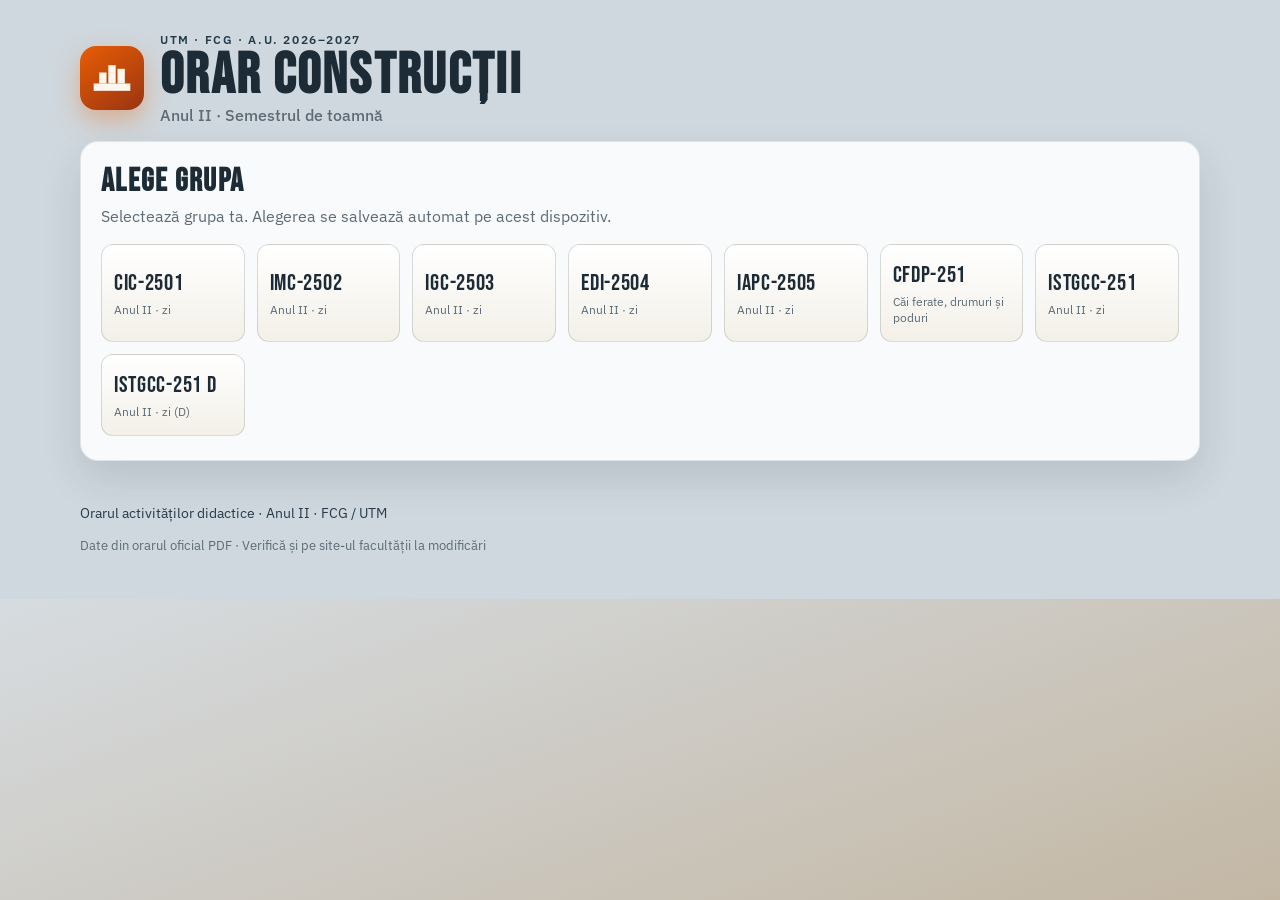
==== index.html @ 2a49393d "Orar1" ====
<!DOCTYPE html>
<html lang="ro">
<head>
  <meta charset="UTF-8" />
  <meta name="viewport" content="width=device-width, initial-scale=1" />
  <meta name="description" content="Orar Anul II — Facultatea de Construcții și Geodezie, UTM. a.u. 2026-2027." />
  <title>Orar Construcții — Anul II</title>
  <link rel="preconnect" href="https://fonts.googleapis.com" />
  <link rel="preconnect" href="https://fonts.gstatic.com" crossorigin />
  <link href="https://fonts.googleapis.com/css2?family=Bebas+Neue&family=IBM+Plex+Sans:wght@400;500;600;700&display=swap" rel="stylesheet" />
  <link rel="stylesheet" href="styles.css" />
  <link rel="icon" href="data:image/svg+xml,%3Csvg xmlns='http://www.w3.org/2000/svg' viewBox='0 0 64 64'%3E%3Crect fill='%23e85d04' width='64' height='64' rx='8'/%3E%3Cpath fill='%23fff7ed' d='M12 44h40v6H12zm8-22h8v22h-8zm12-10h8v32h-8zm12 6h8v26h-8z'/%3E%3C/svg%3E" />
</head>
<body>
  <div class="blueprint-bg" aria-hidden="true"></div>

  <header class="site-header">
    <div class="brand">
      <div class="brand-mark" aria-hidden="true">
        <svg viewBox="0 0 48 48" width="44" height="44">
          <rect x="4" y="30" width="40" height="8" fill="currentColor"/>
          <rect x="10" y="18" width="8" height="12" fill="currentColor"/>
          <rect x="20" y="10" width="8" height="20" fill="currentColor"/>
          <rect x="30" y="14" width="8" height="16" fill="currentColor"/>
        </svg>
      </div>
      <div>
        <p class="eyebrow">UTM · FCG · a.u. 2026–2027</p>
        <h1>Orar Construcții</h1>
        <p class="sub">Anul II · Semestrul de toamnă</p>
      </div>
    </div>
  </header>

  <main>
    <section id="picker" class="panel picker">
      <h2>Alege grupa</h2>
      <p class="hint">Selectează grupa ta. Alegerea se salvează automat pe acest dispozitiv.</p>
      <div id="group-grid" class="group-grid" role="list"></div>
    </section>

    <section id="timetable" class="panel timetable hidden" hidden>
      <div class="toolbar">
        <div class="toolbar-left">
          <button type="button" id="btn-change" class="btn ghost">Schimbă grupa</button>
          <div>
            <p class="label">Grupa ta</p>
            <h2 id="active-group">—</h2>
          </div>
        </div>
        <div class="week-side">
          <p id="current-week-label" class="week-status" aria-live="polite"></p>
          <div class="week-toggle" role="group" aria-label="Tipul săptămânii">
            <button type="button" class="week-btn" data-week="auto">Curentă</button>
            <button type="button" class="week-btn" data-week="impara">Impară</button>
            <button type="button" class="week-btn" data-week="para">Pară</button>
            <button type="button" class="week-btn" data-week="all">Toate</button>
          </div>
        </div>
      </div>

      <div id="week-board" class="week-board"></div>
    </section>
  </main>

  <footer class="site-footer">
    <p>Orarul activităților didactice · Anul II · FCG / UTM</p>
    <p class="muted">Date din orarul oficial PDF · Verifică și pe site-ul facultății la modificări</p>
  </footer>

  <script src="data.js"></script>
  <script src="app.js"></script>
</body>
</html>
---- styles.css ----
:root {
  --steel: #1c2b36;
  --steel-2: #243b4a;
  --concrete: #d6d2c4;
  --paper: #eef2f4;
  --ink: #14212b;
  --muted: #5c6b76;
  --safety: #e85d04;
  --safety-dark: #c44d03;
  --caution: #f4b860;
  --line: rgba(28, 43, 54, 0.12);
  --card: rgba(255, 255, 255, 0.86);
  --shadow: 0 18px 40px rgba(20, 33, 43, 0.12);
  --radius: 14px;
  --font-display: "Bebas Neue", Impact, sans-serif;
  --font-body: "IBM Plex Sans", "Segoe UI", sans-serif;
}

* { box-sizing: border-box; }

html, body {
  margin: 0;
  min-height: 100%;
  font-family: var(--font-body);
  color: var(--ink);
  background: #cfd8de;
}

.blueprint-bg {
  position: fixed;
  inset: 0;
  z-index: -1;
  background:
    linear-gradient(160deg, #b7c5ce 0%, #d7dde2 42%, #c3b7a4 100%),
    repeating-linear-gradient(0deg, transparent, transparent 23px, rgba(36, 59, 74, 0.06) 24px),
    repeating-linear-gradient(90deg, transparent, transparent 23px, rgba(36, 59, 74, 0.06) 24px);
}

.blueprint-bg::after {
  content: "";
  position: absolute;
  inset: 0;
  background:
    radial-gradient(circle at 12% 18%, rgba(232, 93, 4, 0.14), transparent 32%),
    radial-gradient(circle at 88% 8%, rgba(244, 184, 96, 0.18), transparent 28%);
  pointer-events: none;
}

.site-header,
main,
.site-footer {
  width: min(1120px, calc(100% - 2rem));
  margin-inline: auto;
}

.site-header {
  padding: 2rem 0 1rem;
}

.brand {
  display: flex;
  gap: 1rem;
  align-items: center;
  animation: rise 0.7s ease both;
}

.brand-mark {
  width: 64px;
  height: 64px;
  border-radius: 16px;
  display: grid;
  place-items: center;
  color: #fff7ed;
  background: linear-gradient(145deg, var(--safety), #9a3412);
  box-shadow: 0 10px 24px rgba(232, 93, 4, 0.35);
}

.eyebrow {
  margin: 0;
  text-transform: uppercase;
  letter-spacing: 0.14em;
  font-size: 0.72rem;
  font-weight: 600;
  color: var(--steel-2);
}

.brand h1 {
  margin: 0.1rem 0;
  font-family: var(--font-display);
  font-size: clamp(2.4rem, 6vw, 3.6rem);
  letter-spacing: 0.04em;
  line-height: 0.95;
  color: var(--steel);
}

.sub {
  margin: 0;
  color: var(--muted);
  font-weight: 500;
}

.panel {
  background: var(--card);
  border: 1px solid rgba(28, 43, 54, 0.1);
  border-radius: calc(var(--radius) + 4px);
  box-shadow: var(--shadow);
  backdrop-filter: blur(8px);
  padding: 1.25rem 1.25rem 1.5rem;
  margin-bottom: 1.25rem;
  animation: rise 0.75s ease both;
}

.picker h2,
.toolbar h2 {
  margin: 0;
  font-family: var(--font-display);
  font-size: 2rem;
  letter-spacing: 0.04em;
  color: var(--steel);
}

.hint {
  margin: 0.35rem 0 1.1rem;
  color: var(--muted);
}

.group-grid {
  display: grid;
  grid-template-columns: repeat(auto-fill, minmax(140px, 1fr));
  gap: 0.75rem;
}

.group-card {
  appearance: none;
  border: 1.5px solid rgba(28, 43, 54, 0.16);
  background: linear-gradient(180deg, #fff, #f3f0e8);
  border-radius: 12px;
  padding: 1rem 0.75rem;
  cursor: pointer;
  text-align: left;
  transition: transform 0.18s ease, border-color 0.18s ease, box-shadow 0.18s ease;
  font: inherit;
  color: inherit;
}

.group-card:hover,
.group-card:focus-visible {
  transform: translateY(-3px);
  border-color: var(--safety);
  box-shadow: 0 12px 24px rgba(232, 93, 4, 0.18);
  outline: none;
}

.group-card .code {
  display: block;
  font-family: var(--font-display);
  font-size: 1.45rem;
  letter-spacing: 0.03em;
  color: var(--steel);
}

.group-card .meta {
  display: block;
  margin-top: 0.25rem;
  font-size: 0.78rem;
  color: var(--muted);
}

.toolbar {
  display: flex;
  flex-wrap: wrap;
  gap: 1rem;
  justify-content: space-between;
  align-items: end;
  margin-bottom: 1.1rem;
  padding-bottom: 1rem;
  border-bottom: 2px solid var(--line);
}

.toolbar-left {
  display: flex;
  gap: 0.9rem;
  align-items: center;
}

.label {
  margin: 0;
  font-size: 0.72rem;
  text-transform: uppercase;
  letter-spacing: 0.12em;
  color: var(--muted);
  font-weight: 600;
}

.btn {
  border: 0;
  border-radius: 999px;
  padding: 0.65rem 1rem;
  font: inherit;
  font-weight: 600;
  cursor: pointer;
}

.btn.ghost {
  background: transparent;
  border: 1.5px solid rgba(28, 43, 54, 0.2);
  color: var(--steel);
}

.btn.ghost:hover {
  border-color: var(--safety);
  color: var(--safety-dark);
}

.week-side {
  display: grid;
  gap: 0.45rem;
  justify-items: end;
}

.week-status {
  margin: 0;
  font-size: 0.88rem;
  color: var(--muted);
}

.week-status strong {
  color: var(--safety-dark);
  font-weight: 700;
}

.week-toggle {
  display: inline-flex;
  padding: 4px;
  gap: 4px;
  background: rgba(28, 43, 54, 0.06);
  border-radius: 999px;
}

.day-col.today {
  box-shadow: 0 0 0 2px var(--safety);
}

.day-col.today .day-head {
  background: linear-gradient(90deg, var(--safety-dark), var(--safety));
}

.week-btn {
  border: 0;
  background: transparent;
  color: var(--muted);
  font: inherit;
  font-weight: 600;
  padding: 0.55rem 0.9rem;
  border-radius: 999px;
  cursor: pointer;
}

.week-btn.active {
  background: var(--steel);
  color: #fff7ed;
}

.week-board {
  display: grid;
  gap: 1rem;
}

.day-col {
  border: 1px solid rgba(28, 43, 54, 0.1);
  border-radius: 12px;
  overflow: hidden;
  background: rgba(255, 255, 255, 0.65);
  animation: rise 0.55s ease both;
}

.day-col:nth-child(2) { animation-delay: 0.05s; }
.day-col:nth-child(3) { animation-delay: 0.1s; }
.day-col:nth-child(4) { animation-delay: 0.15s; }
.day-col:nth-child(5) { animation-delay: 0.2s; }

.day-head {
  margin: 0;
  padding: 0.7rem 0.9rem;
  background: linear-gradient(90deg, var(--steel), var(--steel-2));
  color: #f8fafc;
  font-family: var(--font-display);
  letter-spacing: 0.06em;
  font-size: 1.35rem;
}

.day-body {
  padding: 0.75rem;
  display: grid;
  gap: 0.65rem;
}

.empty-day {
  margin: 0;
  padding: 0.9rem;
  color: var(--muted);
  font-size: 0.92rem;
}

.lesson {
  border-left: 4px solid var(--safety);
  background: linear-gradient(180deg, #fffdf8, #f7f3ea);
  border-radius: 10px;
  padding: 0.75rem 0.8rem;
  box-shadow: inset 0 0 0 1px rgba(28, 43, 54, 0.06);
}

.lesson.curs { border-left-color: #0f766e; }
.lesson.sem { border-left-color: var(--safety); }
.lesson.lab { border-left-color: #1d4ed8; }

.lesson-top {
  display: flex;
  flex-wrap: wrap;
  gap: 0.4rem 0.6rem;
  align-items: center;
  margin-bottom: 0.35rem;
}

.time {
  font-weight: 700;
  color: var(--steel);
  font-size: 0.92rem;
}

.badge {
  display: inline-flex;
  align-items: center;
  padding: 0.15rem 0.5rem;
  border-radius: 999px;
  font-size: 0.7rem;
  font-weight: 700;
  letter-spacing: 0.04em;
  text-transform: uppercase;
  background: rgba(28, 43, 54, 0.08);
  color: var(--steel);
}

.badge.type-curs { background: rgba(15, 118, 110, 0.12); color: #0f766e; }
.badge.type-sem { background: rgba(232, 93, 4, 0.14); color: #9a3412; }
.badge.type-lab { background: rgba(29, 78, 216, 0.12); color: #1d4ed8; }
.badge.week-impara { background: rgba(244, 184, 96, 0.35); }
.badge.week-para { background: rgba(100, 116, 139, 0.18); }

.subject {
  margin: 0;
  font-size: 0.98rem;
  font-weight: 650;
  line-height: 1.35;
}

.meta-row {
  margin: 0.35rem 0 0;
  display: flex;
  flex-wrap: wrap;
  gap: 0.35rem 0.85rem;
  color: var(--muted);
  font-size: 0.86rem;
}

.meta-row strong {
  color: var(--ink);
  font-weight: 600;
}

.hidden { display: none !important; }

.site-footer {
  padding: 0.5rem 0 2rem;
  color: var(--steel-2);
  font-size: 0.9rem;
}

.site-footer .muted {
  color: var(--muted);
  font-size: 0.8rem;
}

@keyframes rise {
  from { opacity: 0; transform: translateY(12px); }
  to { opacity: 1; transform: translateY(0); }
}

@media (min-width: 900px) {
  .week-board {
    grid-template-columns: repeat(5, 1fr);
    align-items: start;
  }

  .day-col {
    min-height: 100%;
  }
}

@media (max-width: 640px) {
  .site-header, main, .site-footer {
    width: min(1120px, calc(100% - 1.2rem));
  }

  .toolbar-left {
    width: 100%;
  }

  .week-side {
    width: 100%;
    justify-items: stretch;
  }

  .week-toggle {
    width: 100%;
  }

  .week-btn {
    flex: 1;
    text-align: center;
  }
}
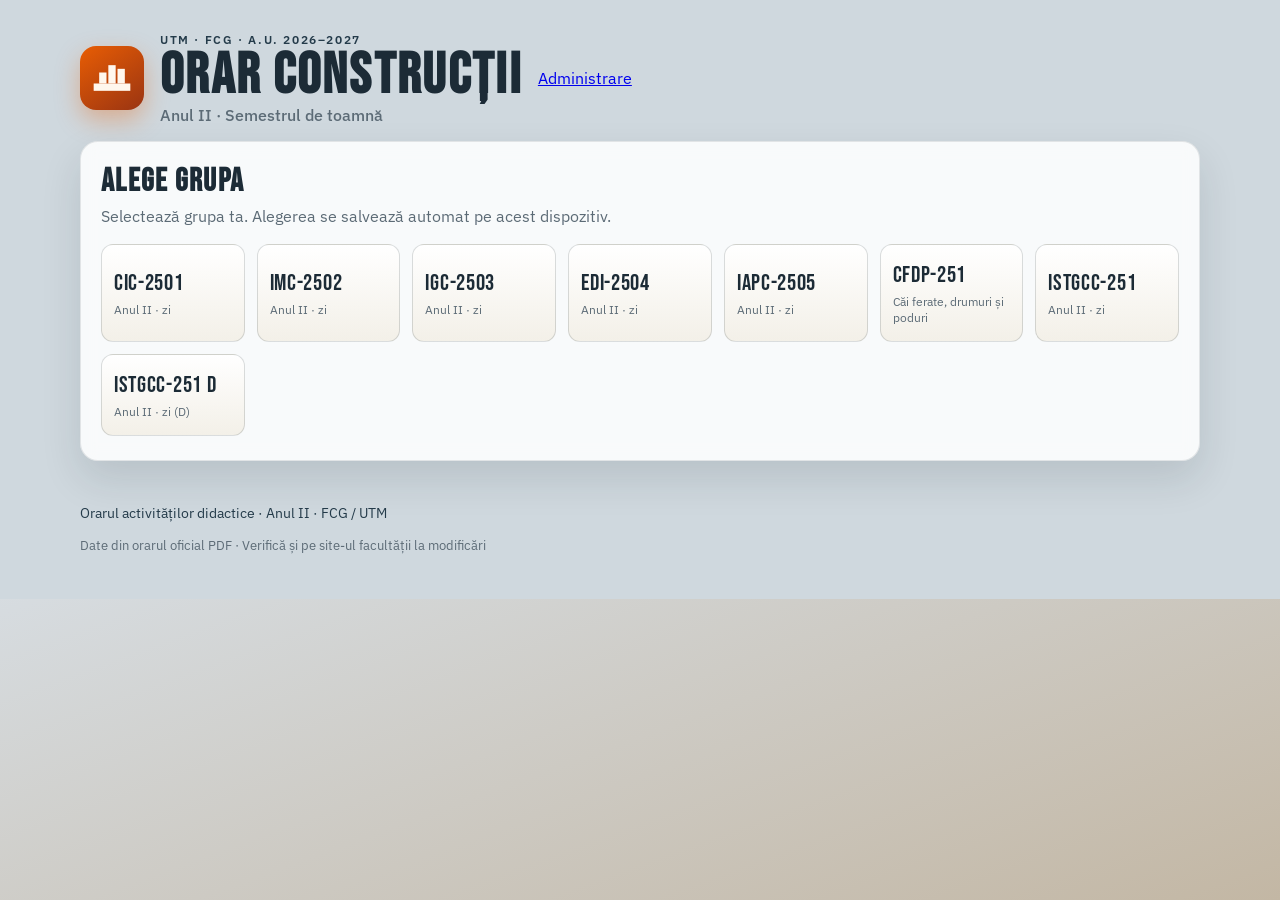
==== commit 1273fa43: "Add year 2 admin page with login." ====
--- a/index.html
+++ b/index.html
@@ -25,14 +25,21 @@
         </svg>
       </div>
       <div>
-        <p class="eyebrow">UTM · FCG · a.u. 2026–2027</p>
+        <p class="eyebrow" id="eyebrow">UTM · FCG · a.u. 2026–2027</p>
         <h1>Orar Construcții</h1>
-        <p class="sub">Anul II · Semestrul de toamnă</p>
+        <p class="sub" id="subtitle">Anul II · Semestrul de toamnă</p>
       </div>
+      <a id="admin-link" class="admin-link" href="admin.html">Administrare</a>
     </div>
   </header>
 
   <main>
+    <section id="program-picker" class="panel picker hidden" hidden>
+      <h2>Alege orarul</h2>
+      <p class="hint">Facultate, an și semestru. Alegerea se salvează pe acest dispozitiv.</p>
+      <div id="program-grid" class="group-grid" role="list"></div>
+    </section>
+
     <section id="picker" class="panel picker">
       <h2>Alege grupa</h2>
       <p class="hint">Selectează grupa ta. Alegerea se salvează automat pe acest dispozitiv.</p>
@@ -43,6 +50,7 @@
       <div class="toolbar">
         <div class="toolbar-left">
           <button type="button" id="btn-change" class="btn ghost">Schimbă grupa</button>
+          <button type="button" id="btn-program" class="btn ghost hidden">Schimbă orarul</button>
           <div>
             <p class="label">Grupa ta</p>
             <h2 id="active-group">—</h2>
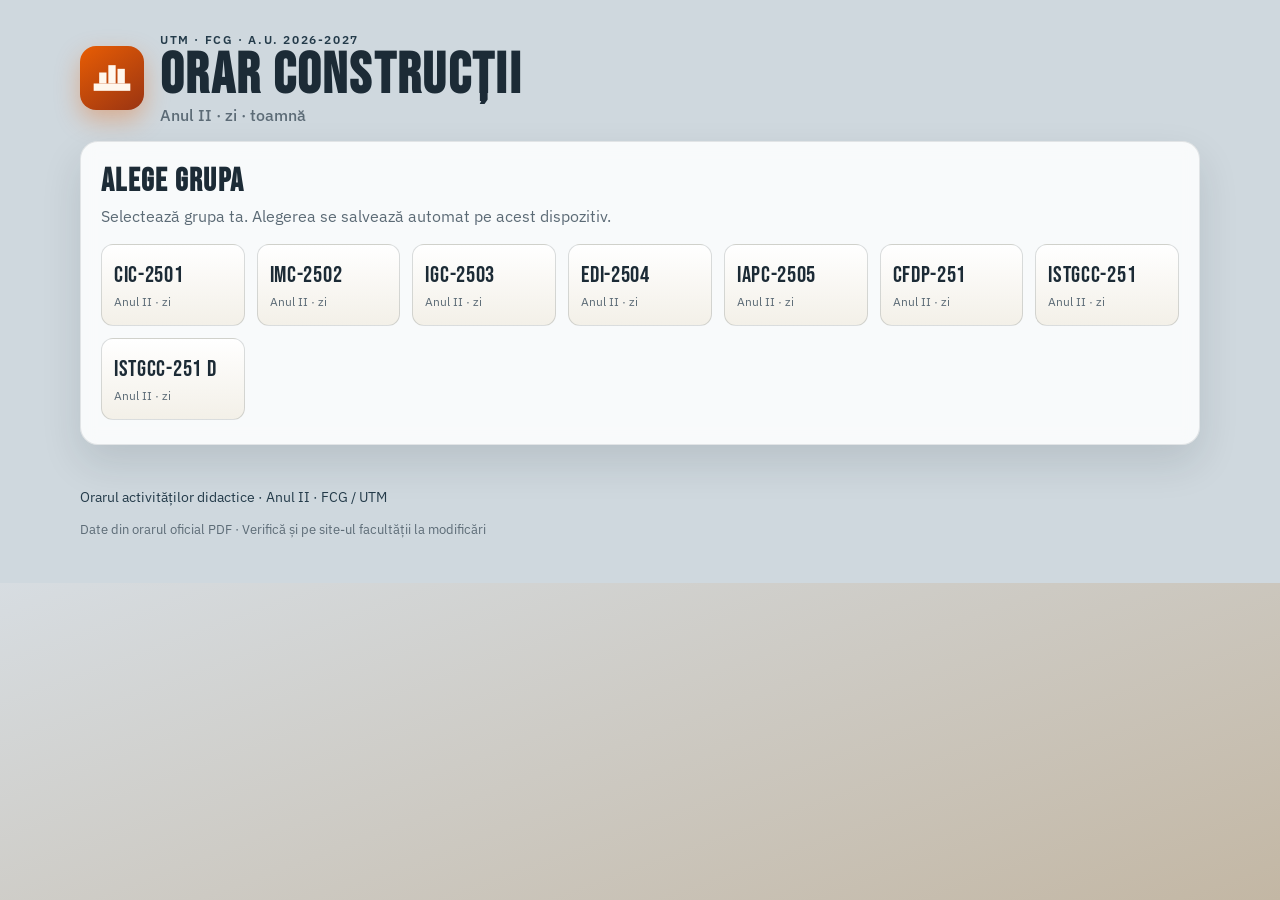
==== commit 866eda04: "Hide admin link on the student page." ====
--- a/index.html
+++ b/index.html
@@ -29,7 +29,6 @@
         <h1>Orar Construcții</h1>
         <p class="sub" id="subtitle">Anul II · Semestrul de toamnă</p>
       </div>
-      <a id="admin-link" class="admin-link" href="admin.html">Administrare</a>
     </div>
   </header>
 
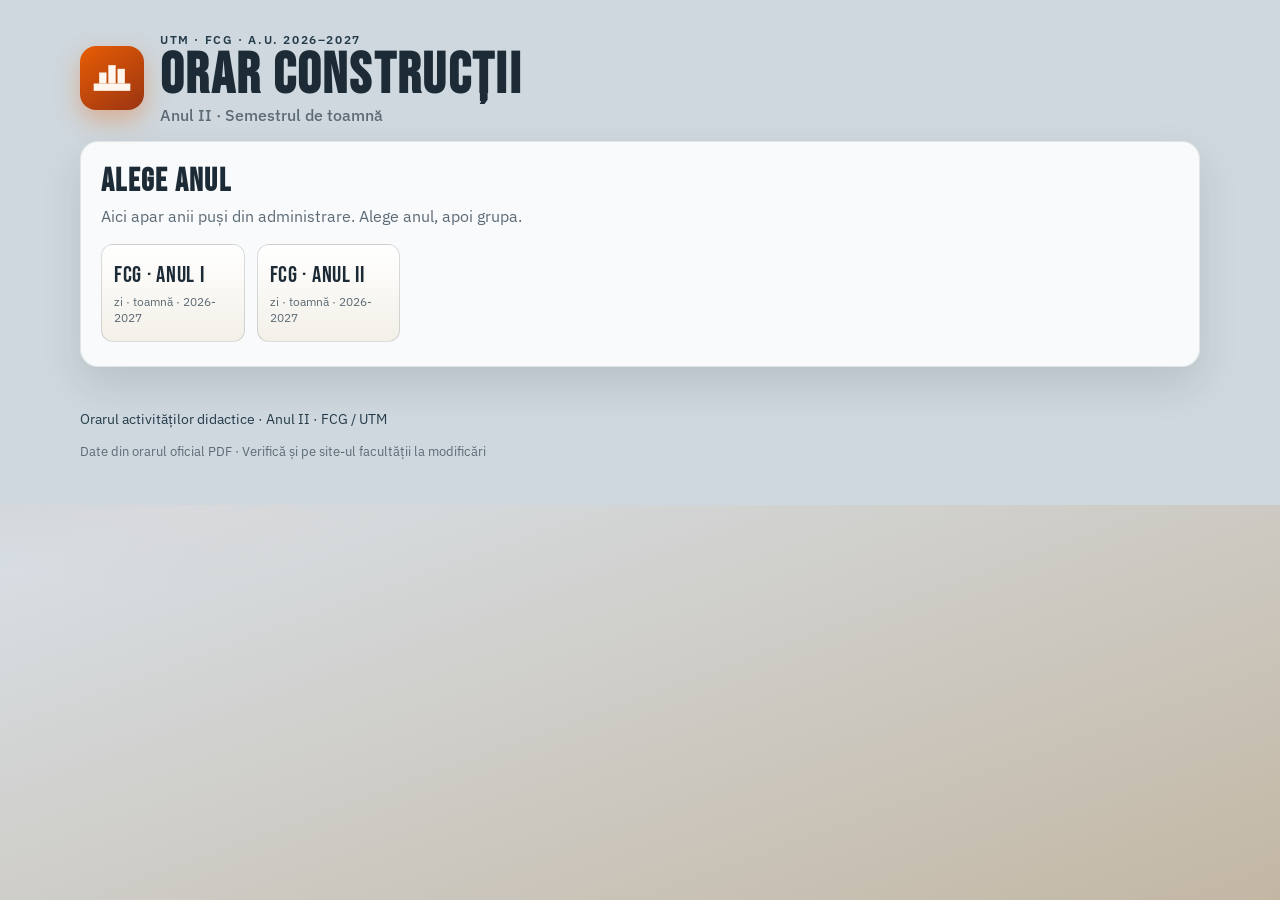
==== commit 014caa0a: "Anii adaugati din admin raman la alegere" ====
--- a/index.html
+++ b/index.html
@@ -34,8 +34,8 @@
 
   <main>
     <section id="program-picker" class="panel picker hidden" hidden>
-      <h2>Alege orarul</h2>
-      <p class="hint">Facultate, an și semestru. Alegerea se salvează pe acest dispozitiv.</p>
+      <h2>Alege anul</h2>
+      <p class="hint">Aici apar anii puși din administrare. Alege anul, apoi grupa.</p>
       <div id="program-grid" class="group-grid" role="list"></div>
     </section>
 
@@ -49,7 +49,7 @@
       <div class="toolbar">
         <div class="toolbar-left">
           <button type="button" id="btn-change" class="btn ghost">Schimbă grupa</button>
-          <button type="button" id="btn-program" class="btn ghost hidden">Schimbă orarul</button>
+          <button type="button" id="btn-program" class="btn ghost hidden">Schimbă anul</button>
           <div>
             <p class="label">Grupa ta</p>
             <h2 id="active-group">—</h2>
--- a/styles.css
+++ b/styles.css
@@ -64,6 +64,110 @@
   animation: rise 0.7s ease both;
 }
 
+.admin-link {
+  margin-left: auto;
+  color: var(--steel);
+  font-weight: 700;
+  text-decoration: none;
+  border: 1.5px solid rgba(28, 43, 54, 0.2);
+  border-radius: 999px;
+  padding: 0.55rem 0.9rem;
+}
+
+.admin-link:hover { border-color: var(--safety); color: var(--safety-dark); }
+
+.admin-form {
+  display: grid;
+  grid-template-columns: repeat(auto-fit, minmax(180px, 1fr));
+  gap: 0.75rem;
+  align-items: end;
+}
+
+.admin-form label {
+  display: grid;
+  gap: 0.3rem;
+  font-size: 0.82rem;
+  font-weight: 600;
+  color: var(--muted);
+}
+
+.admin-form input,
+.admin-form select {
+  font: inherit;
+  color: var(--ink);
+  background: #fff;
+  border: 1.5px solid rgba(28, 43, 54, 0.16);
+  border-radius: 10px;
+  padding: 0.6rem 0.7rem;
+}
+
+.admin-form .span-2 { grid-column: span 2; }
+
+.btn.solid {
+  background: linear-gradient(145deg, var(--safety), #9a3412);
+  color: #fff7ed;
+  border: 0;
+}
+
+.btn.danger { color: #9a3412; }
+
+.group-card.active {
+  border-color: var(--safety);
+  box-shadow: 0 12px 24px rgba(232, 93, 4, 0.18);
+}
+
+.published-list, .editor-lessons { display: grid; gap: 0.75rem; }
+
+.published-card, .lesson-edit {
+  display: flex;
+  justify-content: space-between;
+  gap: 1rem;
+  align-items: center;
+  padding: 0.9rem 1rem;
+  border-radius: 12px;
+  background: #fff;
+  border: 1px solid rgba(28, 43, 54, 0.1);
+}
+
+.published-card p, .lesson-edit-top { margin: 0.2rem 0 0; color: var(--muted); }
+
+.lesson-edit { display: block; }
+
+.lesson-edit-top {
+  display: flex;
+  justify-content: space-between;
+  align-items: center;
+  margin-bottom: 0.7rem;
+  color: var(--ink);
+}
+
+.editor-actions { display: flex; gap: 0.45rem; flex-wrap: wrap; margin-bottom: 1rem; }
+.week-side .editor-actions { margin-bottom: 0; }
+
+.github-key input {
+  display: block;
+  width: min(420px, 100%);
+  margin: 0.35rem 0 1rem;
+  padding: 0.55rem 0.7rem;
+  border: 1.5px solid rgba(28, 43, 54, 0.2);
+  border-radius: 10px;
+  font: inherit;
+}
+.github-key input {
+  display: block;
+  width: min(420px, 100%);
+  margin: 0.35rem 0 1rem;
+  padding: 0.55rem 0.7rem;
+  border: 1.5px solid rgba(28, 43, 54, 0.2);
+  border-radius: 10px;
+  font: inherit;
+}
+.program-item { display: grid; justify-items: start; gap: 0.2rem; }
+.program-item .group-card { width: 100%; }
+.program-item .edit-remove { margin: 0; }
+
+.admin-form.compact { margin-top: 0.2rem; }
+
 .brand-mark {
   width: 64px;
   height: 64px;
@@ -368,6 +472,87 @@
   font-weight: 600;
 }
 
+.lesson.editing select,
+.lesson.editing input {
+  font: inherit;
+  color: inherit;
+  background: transparent;
+  border: 0;
+  border-radius: 6px;
+}
+
+.lesson.editing select:focus,
+.lesson.editing input:focus {
+  outline: 2px solid rgba(232, 93, 4, 0.45);
+  background: #fff;
+}
+
+.lesson.editing .edit-time {
+  font-weight: 700;
+  color: var(--steel);
+  font-size: 0.92rem;
+  max-width: 11.5rem;
+}
+
+.lesson.editing .edit-badge {
+  appearance: none;
+  cursor: pointer;
+  padding: 0.15rem 0.45rem;
+  border-radius: 999px;
+  font-size: 0.7rem;
+  font-weight: 700;
+  letter-spacing: 0.04em;
+  text-transform: uppercase;
+}
+
+.lesson.editing .edit-subject {
+  display: block;
+  width: 100%;
+  margin: 0;
+  padding: 0.1rem 0;
+  font-size: 0.98rem;
+  font-weight: 650;
+  line-height: 1.35;
+}
+
+.lesson.editing .edit-meta {
+  display: flex;
+  gap: 0.35rem;
+  align-items: center;
+  min-width: 8rem;
+  flex: 1;
+}
+
+.lesson.editing .edit-meta span {
+  font-weight: 600;
+  color: var(--ink);
+  flex: none;
+}
+
+.lesson.editing .edit-meta input {
+  width: 100%;
+  min-width: 0;
+  padding: 0.1rem 0;
+  color: var(--muted);
+  font-size: 0.86rem;
+}
+
+.edit-remove {
+  margin-left: auto;
+  border: 0;
+  background: transparent;
+  color: #9a3412;
+  font: inherit;
+  font-size: 0.75rem;
+  font-weight: 700;
+  cursor: pointer;
+}
+
+.add-pair {
+  width: 100%;
+  border-style: dashed;
+}
+
 .hidden { display: none !important; }
 
 .site-footer {
@@ -402,6 +587,10 @@
     width: min(1120px, calc(100% - 1.2rem));
   }
 
+  .admin-form .span-2 { grid-column: auto; }
+
+  .published-card { flex-direction: column; align-items: stretch; }
+
   .toolbar-left {
     width: 100%;
   }
